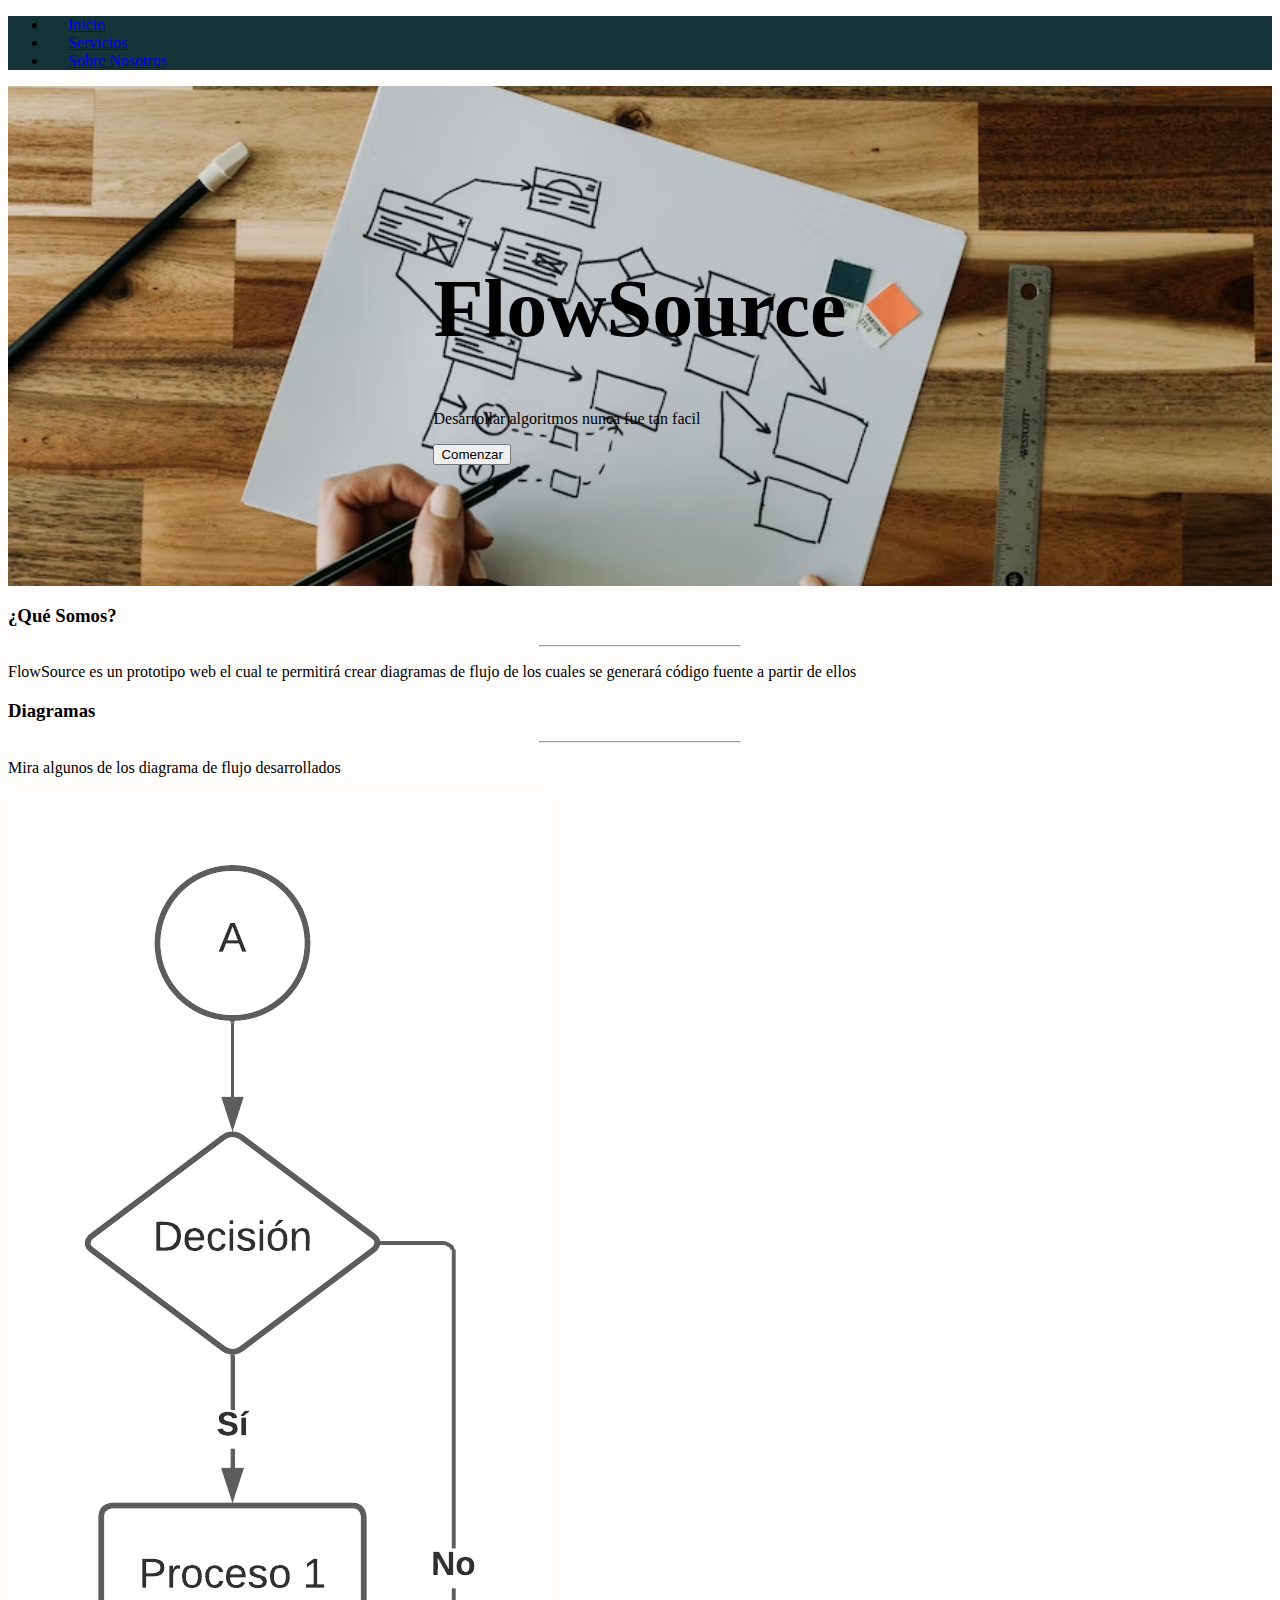
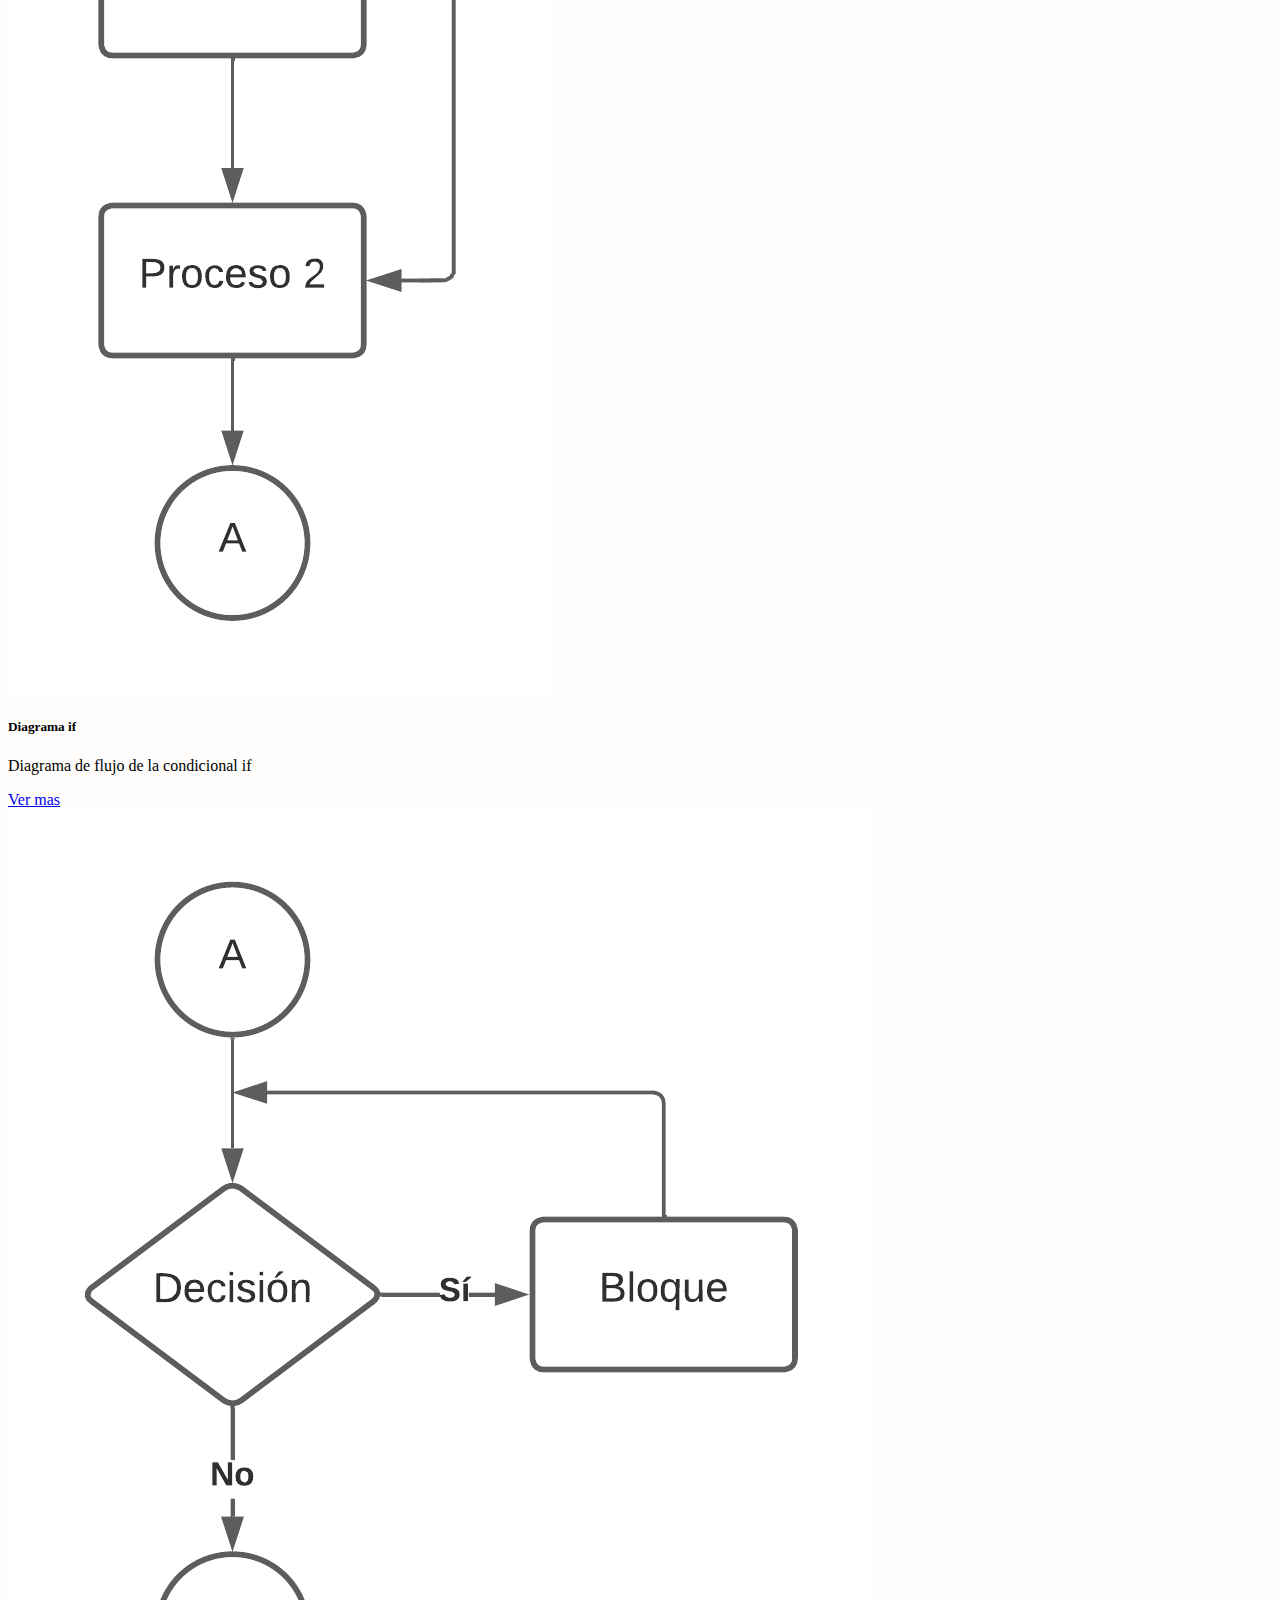
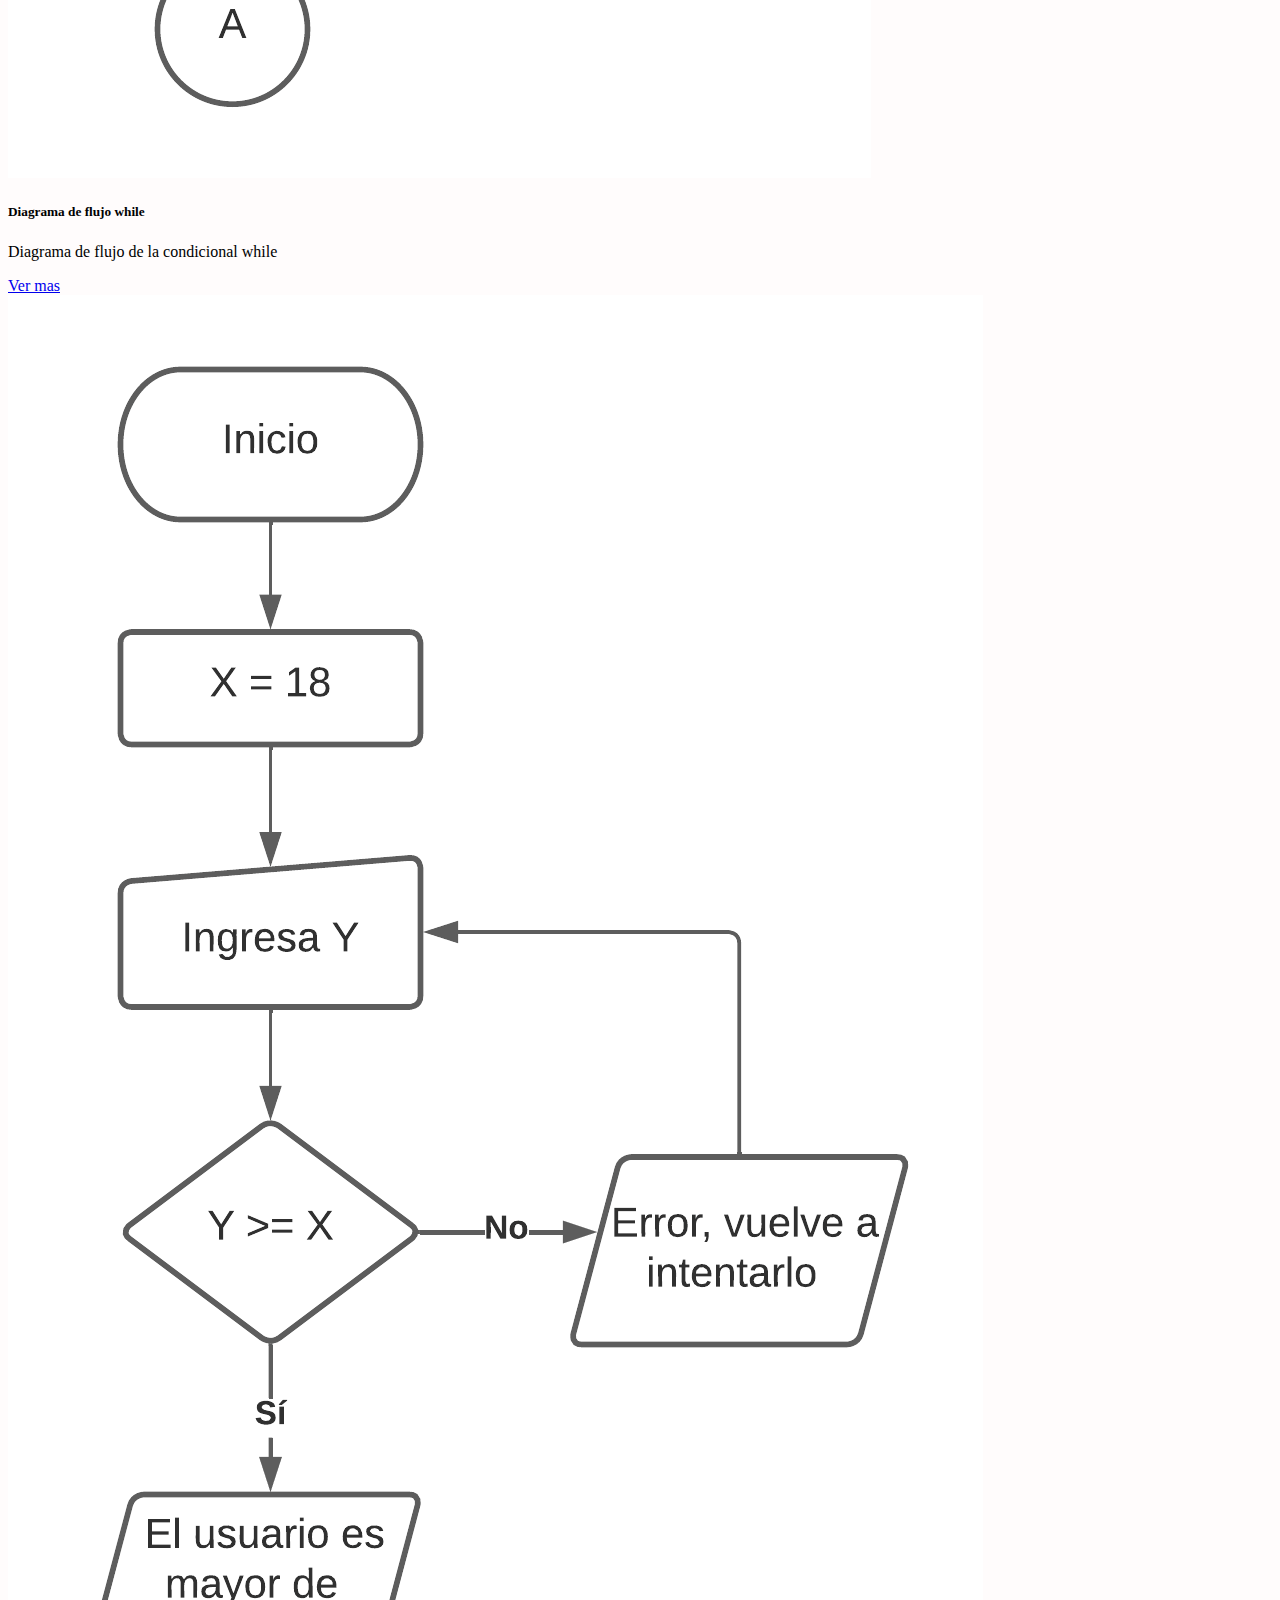
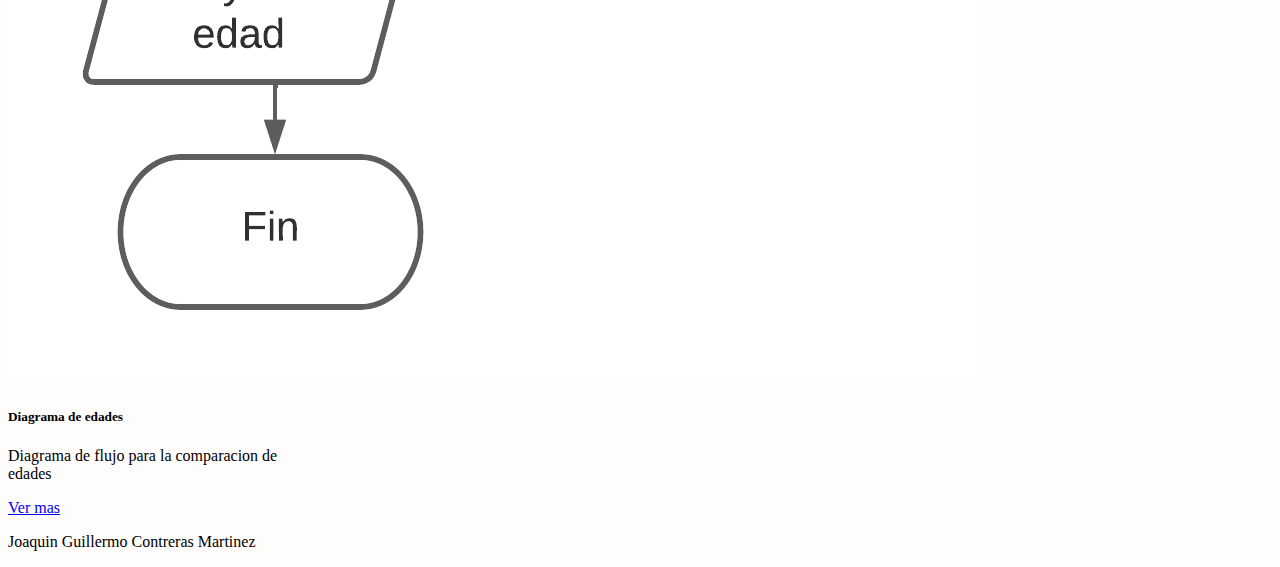
==== index.html @ 5e4f10e1 "Updates to Creation of diagrams and add for an index.html" ====
<!DOCTYPE html>
<html lang="es">
<head>
    <meta charset="UTF-8">
    <meta http-equiv="X-UA-Compatible" content="IE=edge">
    <meta name="viewport" content="width=device-width, initial-scale=1.0">
    <link href="https://cdn.jsdelivr.net/npm/bootstrap@5.0.2/dist/css/bootstrap.min.css" rel="stylesheet" integrity="sha384-EVSTQN3/azprG1Anm3QDgpJLIm9Nao0Yz1ztcQTwFspd3yD65VohhpuuCOmLASjC" crossorigin="anonymous">
    <link rel="stylesheet" type="text/css" href="css/styles.css">
    <title>FlowSource</title>
</head>
<body>
    <nav class="navbar navbar-expand-lg navbar-light">
        <!-- style="background-color: #143437; -->
        <div class="container-fluid">
            <ul class="navbar-nav me-auto mb-2 mb-lg-0">
                <li class="nav-item">
                    <a class="nav-link text-white" href="first-diagram.html">Inicio</a>
                </li>
                <li class="nav-item">
                    <a class="nav-link text-white" href="#">Servicios</a>
                </li>
                <li class="nav-item">
                    <a class="nav-link nav-items text-white" href="#">Sobre Nosotros</a>
                </li>
            </ul>
        </div>
    </nav>
    <section class="containerCSS">
            <div class="text-center shadow-lg rounded p-3">
                <h1 class="text-white">FlowSource</h1>
                <p class="text-white">Desarrollar algoritmos nunca fue tan facil</p>
                <button class="btn btn-primary sectionChild">Comenzar</button>
            </div>
    </section>
    <section class="text-center">       
        <h3 class="pt-3">¿Qué Somos?</h3>
        <hr class="mx-auto bg-danger border-2 border-top border-danger" style="width: 200px;">
        <p class="text-dark">FlowSource es un prototipo web el cual te permitirá crear diagramas de flujo de los cuales se generará código fuente a partir de ellos</p>
        <h3 class="pt-3">Diagramas</h3>
        <hr class="mx-auto bg-danger border-2 border-top border-danger" style="width: 200px;">
        <p class="text-dark">Mira algunos de los diagrama de flujo desarrollados</p>
        <!-- Cards -->
        <div class="d-flex justify-content-around pb-3">
            <div class="card" style="width: 18rem;">
                <img src="images/ifstatement.png" class="card-img-top img-fluid" alt="...">
                <div class="card-body">
                    <h5 class="card-title">Diagrama if</h5>
                    <p class="card-text text-dark">Diagrama de flujo de la condicional if</p>
                    <a href="#" class="btn btn-primary">Ver mas</a>
                </div>
            </div>
            <div class="card" style="width: 18rem;">
                <img src="images/while.png" class="card-img-top img-fluid" alt="...">
                <div class="card-body">
                    <h5 class="card-title">Diagrama de flujo while</h5>
                    <p class="card-text text-dark">Diagrama de flujo de la condicional while</p>
                    <a href="#" class="btn btn-primary">Ver mas</a>
                </div>
            </div>
            <div class="card" style="width: 18rem;">
                <img src="images/agesflowchart.png" class="card-img-top img-fluid" alt="...">
                <div class="card-body">
                    <h5 class="card-title">Diagrama de edades</h5>
                    <p class="card-text text-dark">Diagrama de flujo para la comparacion de edades</p>
                    <a href="#" class="btn btn-primary">Ver mas</a>
                </div>
            </div>
        </div>
    </section>
    <footer class="footer mt-auto pt-3 bg-light">
        <div class="container">
            <p class="text-muted">Joaquin Guillermo Contreras Martinez</p>
        </div>
    </footer>

    <script src="https://cdn.jsdelivr.net/npm/@popperjs/core@2.9.2/dist/umd/popper.min.js" integrity="sha384-IQsoLXl5PILFhosVNubq5LC7Qb9DXgDA9i+tQ8Zj3iwWAwPtgFTxbJ8NT4GN1R8p" crossorigin="anonymous"></script>
    <script src="https://cdn.jsdelivr.net/npm/bootstrap@5.0.2/dist/js/bootstrap.min.js" integrity="sha384-cVKIPhGWiC2Al4u+LWgxfKTRIcfu0JTxR+EQDz/bgldoEyl4H0zUF0QKbrJ0EcQF" crossorigin="anonymous"></script>
</body>
</html>
---- css/styles.css ----
body{
    background: #fffcfc;
}
/* Estilos NavBar */
nav{
    background: #143437;
}


.nav-link{
    /* background: #E47847; */
    border-radius: 15px;
    padding: 10px 20px 10px 20px; 
}


.nav-link:hover{
    background: #df642b;
    border-radius: 15px;
    padding: 10px 20px 10px 20px; 
}

.containerCSS{
    background-image: url("../images/bg-body.avif");
    background-color: #cccccc;
    height: 500px;
    background-position: center;
    background-repeat: no-repeat;
    background-size: cover;
    position: relative;
    /* Centering text */
    display: flex;
    justify-content: center;
    align-items: center;
    flex-direction: column;
}

/* Estilos seccion 1 */
h1{
    font-size: 82px;
}

.containerBody{
    /* Centering text */
    display: flex;
    justify-content: center;
    align-items: center;
    flex-direction: column;
}
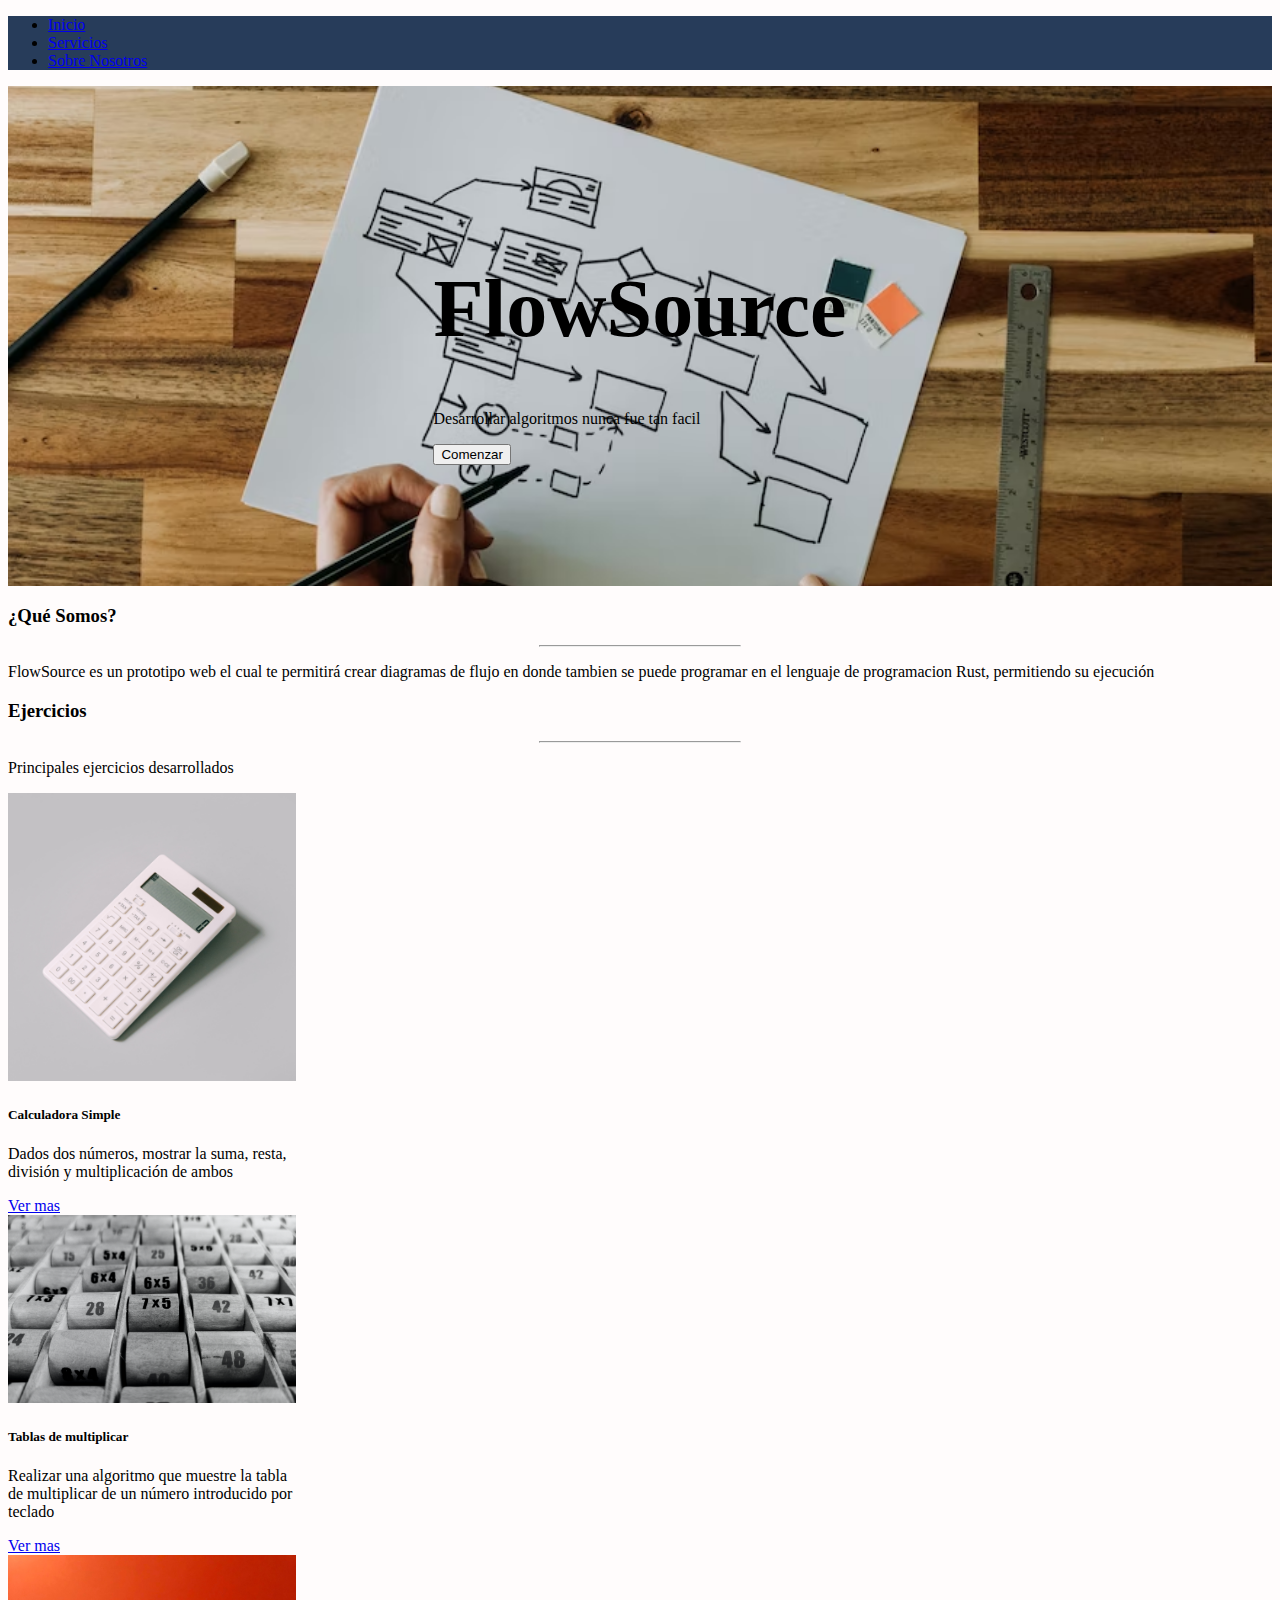
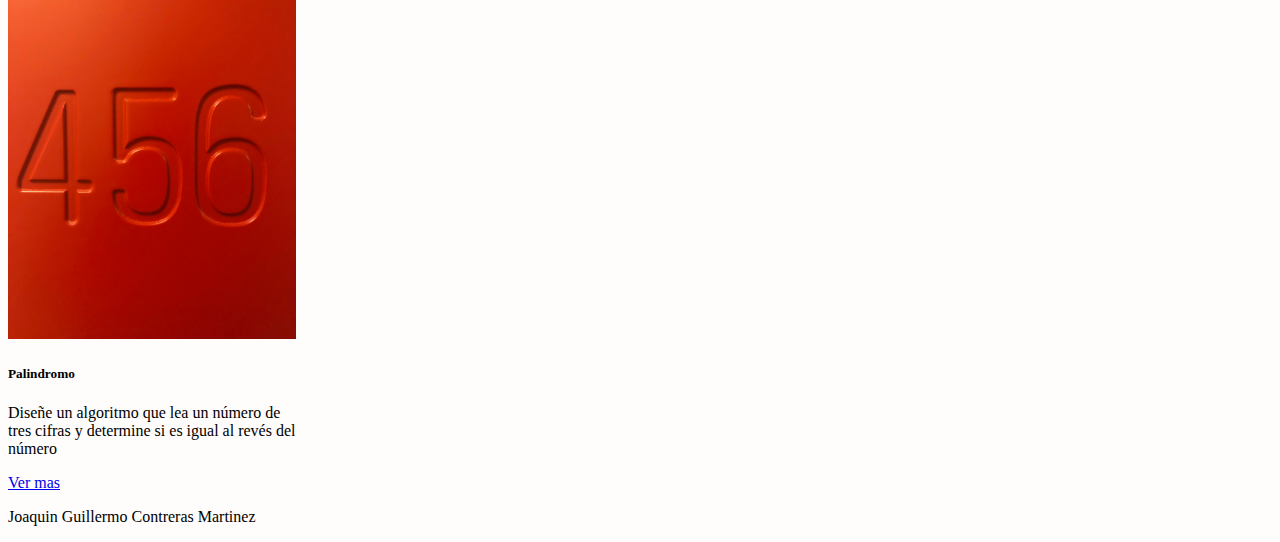
==== commit cdf1ff06: "Creation of all exercises" ====
--- a/index.html
+++ b/index.html
@@ -14,7 +14,7 @@
         <div class="container-fluid">
             <ul class="navbar-nav me-auto mb-2 mb-lg-0">
                 <li class="nav-item">
-                    <a class="nav-link text-white" href="first-diagram.html">Inicio</a>
+                    <a class="nav-link text-white" href="#">Inicio</a>
                 </li>
                 <li class="nav-item">
                     <a class="nav-link text-white" href="#">Servicios</a>
@@ -29,40 +29,41 @@
             <div class="text-center shadow-lg rounded p-3">
                 <h1 class="text-white">FlowSource</h1>
                 <p class="text-white">Desarrollar algoritmos nunca fue tan facil</p>
-                <button class="btn btn-primary sectionChild">Comenzar</button>
+                <button id="btn-comenzar" class="btn btn-primary sectionChild">Comenzar</button>
             </div>
     </section>
     <section class="text-center">       
         <h3 class="pt-3">¿Qué Somos?</h3>
         <hr class="mx-auto bg-danger border-2 border-top border-danger" style="width: 200px;">
-        <p class="text-dark">FlowSource es un prototipo web el cual te permitirá crear diagramas de flujo de los cuales se generará código fuente a partir de ellos</p>
-        <h3 class="pt-3">Diagramas</h3>
+        <p class="text-dark">FlowSource es un prototipo web el cual te permitirá crear diagramas de flujo 
+            en donde tambien se puede programar en el lenguaje de programacion Rust, permitiendo su ejecución</p>
+        <h3 class="pt-3">Ejercicios</h3>
         <hr class="mx-auto bg-danger border-2 border-top border-danger" style="width: 200px;">
-        <p class="text-dark">Mira algunos de los diagrama de flujo desarrollados</p>
+        <p class="text-dark">Principales ejercicios desarrollados</p>
         <!-- Cards -->
         <div class="d-flex justify-content-around pb-3">
             <div class="card" style="width: 18rem;">
-                <img src="images/ifstatement.png" class="card-img-top img-fluid" alt="...">
+                <img src="images/calculator.jpg" class="card-img-top img-fluid" alt="...">
                 <div class="card-body">
-                    <h5 class="card-title">Diagrama if</h5>
-                    <p class="card-text text-dark">Diagrama de flujo de la condicional if</p>
-                    <a href="#" class="btn btn-primary">Ver mas</a>
+                    <h5 class="card-title">Calculadora Simple</h5>
+                    <p class="card-text text-dark">Dados dos números, mostrar la suma, resta, división y multiplicación de ambos</p>
+                    <a href="first-diagram.html?exercise=2" class="btn btn-primary">Ver mas</a>
                 </div>
             </div>
             <div class="card" style="width: 18rem;">
-                <img src="images/while.png" class="card-img-top img-fluid" alt="...">
+                <img src="images/mutiplicacion.jpg" class="card-img-top img-fluid" alt="...">
                 <div class="card-body">
-                    <h5 class="card-title">Diagrama de flujo while</h5>
-                    <p class="card-text text-dark">Diagrama de flujo de la condicional while</p>
-                    <a href="#" class="btn btn-primary">Ver mas</a>
+                    <h5 class="card-title">Tablas de multiplicar</h5>
+                    <p class="card-text text-dark">Realizar una algoritmo que muestre la tabla de multiplicar de un número introducido por teclado</p>
+                    <a href="first-diagram.html?exercise=8" class="btn btn-primary">Ver mas</a>
                 </div>
             </div>
             <div class="card" style="width: 18rem;">
-                <img src="images/agesflowchart.png" class="card-img-top img-fluid" alt="...">
+                <img src="images/numbers.jpg" class="card-img-top img-fluid" alt="...">
                 <div class="card-body">
-                    <h5 class="card-title">Diagrama de edades</h5>
-                    <p class="card-text text-dark">Diagrama de flujo para la comparacion de edades</p>
-                    <a href="#" class="btn btn-primary">Ver mas</a>
+                    <h5 class="card-title">Palindromo</h5>
+                    <p class="card-text text-dark">Diseñe un algoritmo que lea un número de tres cifras y determine si es igual al revés del número</p>
+                    <a href="first-diagram.html?exercise=5" class="btn btn-primary">Ver mas</a>
                 </div>
             </div>
         </div>
@@ -75,5 +76,6 @@
 
     <script src="https://cdn.jsdelivr.net/npm/@popperjs/core@2.9.2/dist/umd/popper.min.js" integrity="sha384-IQsoLXl5PILFhosVNubq5LC7Qb9DXgDA9i+tQ8Zj3iwWAwPtgFTxbJ8NT4GN1R8p" crossorigin="anonymous"></script>
     <script src="https://cdn.jsdelivr.net/npm/bootstrap@5.0.2/dist/js/bootstrap.min.js" integrity="sha384-cVKIPhGWiC2Al4u+LWgxfKTRIcfu0JTxR+EQDz/bgldoEyl4H0zUF0QKbrJ0EcQF" crossorigin="anonymous"></script>
+    <script src="JavaScript/buttons.js"></script>
 </body>
 </html>--- a/css/styles.css
+++ b/css/styles.css
@@ -3,21 +3,21 @@
 }
 /* Estilos NavBar */
 nav{
-    background: #143437;
+    background: #273c5a;
 }
 
 
 .nav-link{
     /* background: #E47847; */
     border-radius: 15px;
-    padding: 10px 20px 10px 20px; 
+    
 }
 
 
 .nav-link:hover{
     background: #df642b;
     border-radius: 15px;
-    padding: 10px 20px 10px 20px; 
+    
 }
 
 .containerCSS{
@@ -35,6 +35,12 @@
     flex-direction: column;
 }
 
+.card-img-top {
+    width: 100%;
+    height: 100%;
+    object-fit: cover;
+}
+
 /* Estilos seccion 1 */
 h1{
     font-size: 82px;
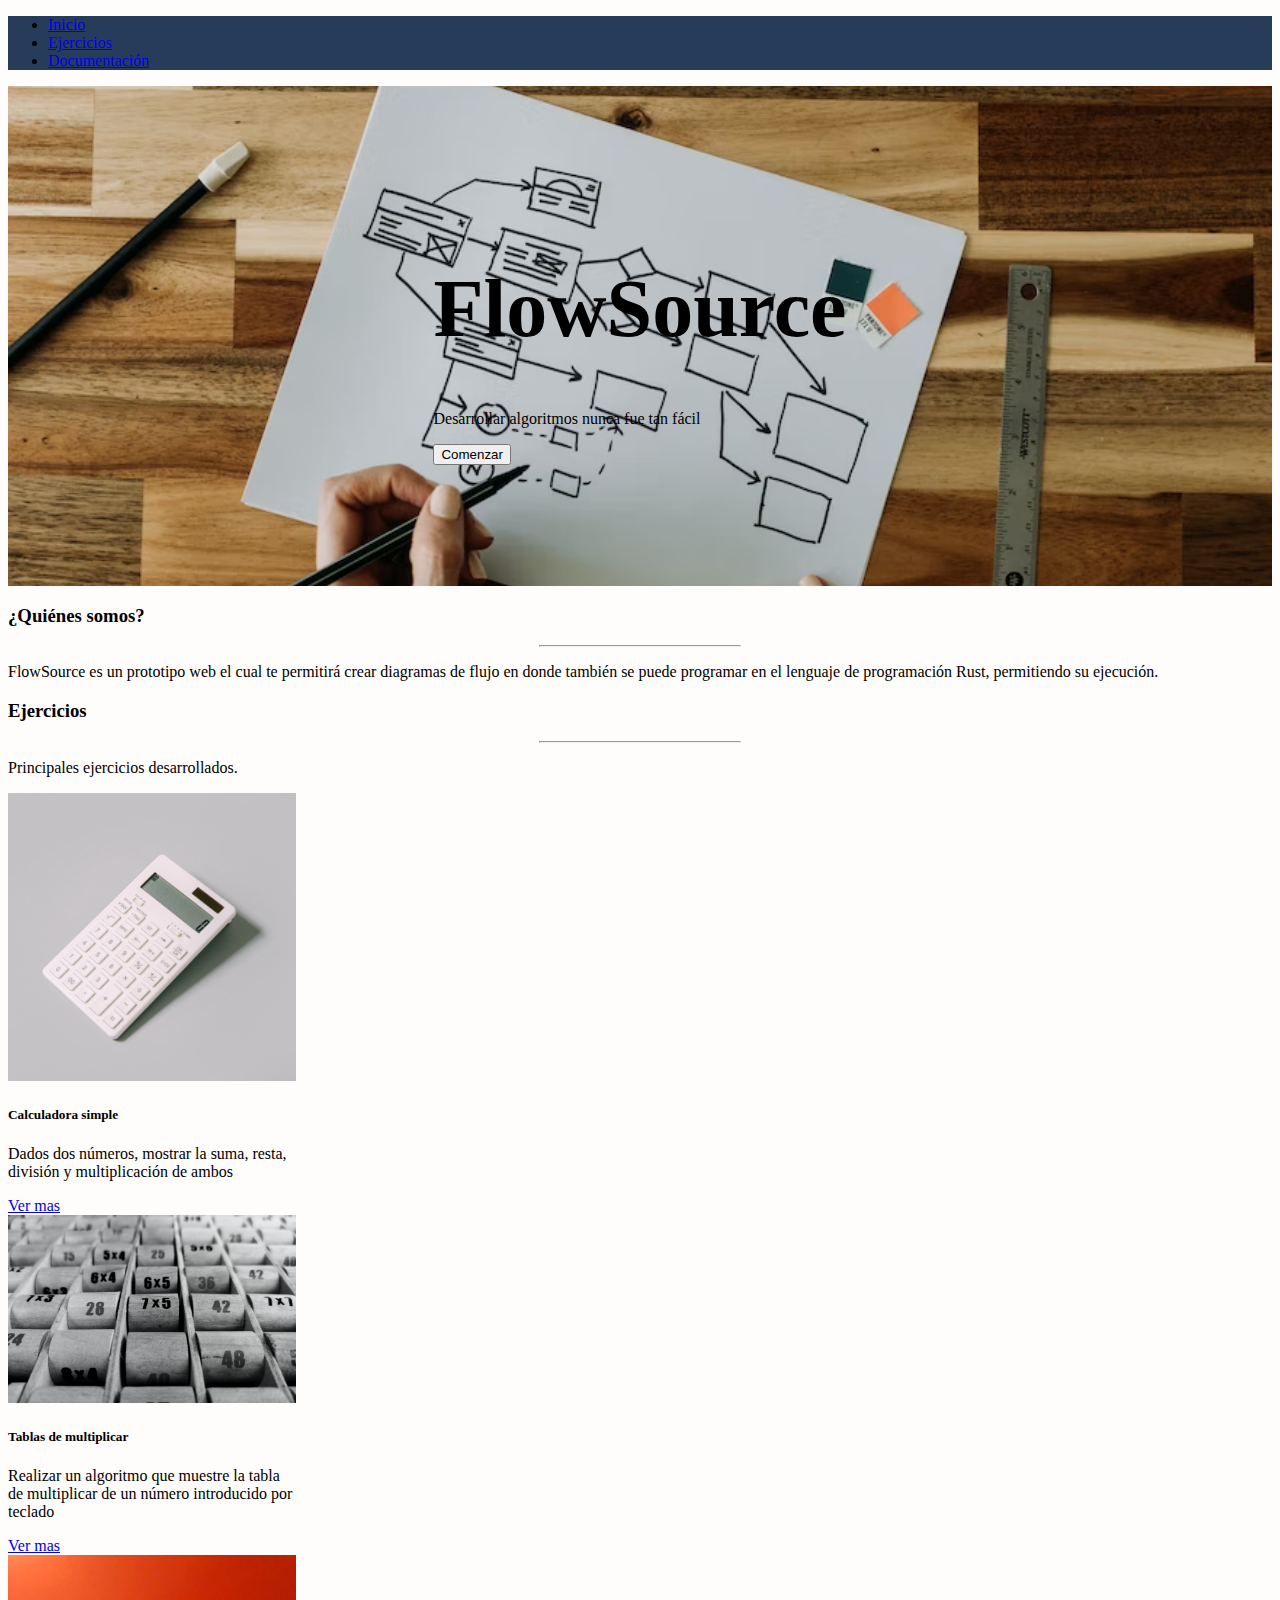
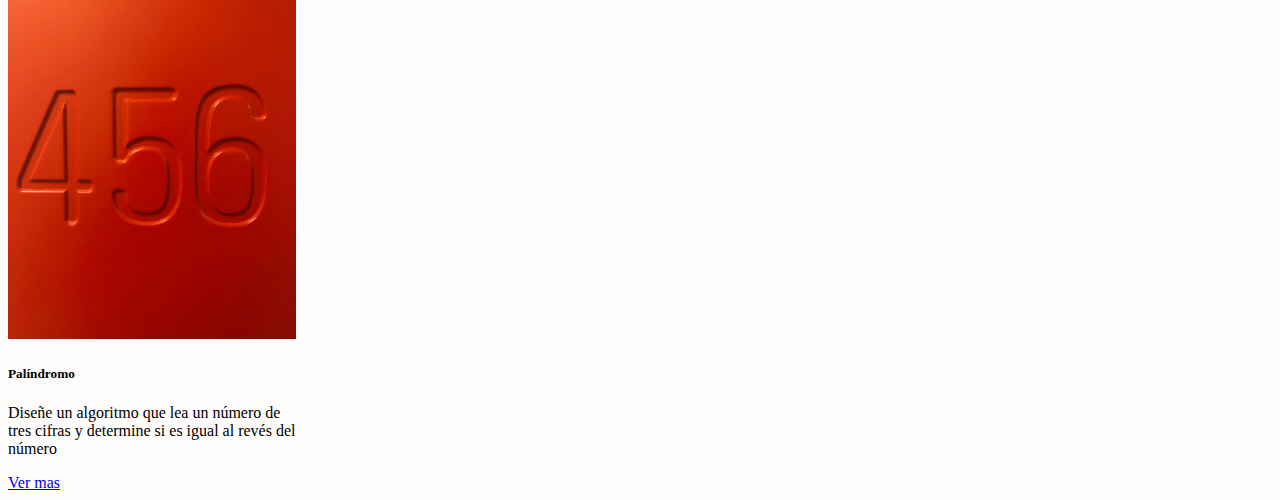
==== commit 3c4822c0: "Changes after first revision" ====
--- a/index.html
+++ b/index.html
@@ -17,10 +17,10 @@
                     <a class="nav-link text-white" href="#">Inicio</a>
                 </li>
                 <li class="nav-item">
-                    <a class="nav-link text-white" href="#">Servicios</a>
+                    <a class="nav-link text-white" href="exercises.html">Ejercicios</a>
                 </li>
                 <li class="nav-item">
-                    <a class="nav-link nav-items text-white" href="#">Sobre Nosotros</a>
+                    <a class="nav-link nav-items text-white" href="docs.html">Documentación</a>
                 </li>
             </ul>
         </div>
@@ -28,24 +28,24 @@
     <section class="containerCSS">
             <div class="text-center shadow-lg rounded p-3">
                 <h1 class="text-white">FlowSource</h1>
-                <p class="text-white">Desarrollar algoritmos nunca fue tan facil</p>
+                <p class="text-white">Desarrollar algoritmos nunca fue tan fácil</p>
                 <button id="btn-comenzar" class="btn btn-primary sectionChild">Comenzar</button>
             </div>
     </section>
     <section class="text-center">       
-        <h3 class="pt-3">¿Qué Somos?</h3>
+        <h3 class="pt-3">¿Quiénes somos?</h3>
         <hr class="mx-auto bg-danger border-2 border-top border-danger" style="width: 200px;">
-        <p class="text-dark">FlowSource es un prototipo web el cual te permitirá crear diagramas de flujo 
-            en donde tambien se puede programar en el lenguaje de programacion Rust, permitiendo su ejecución</p>
+        <p class="text-dark">FlowSource es un prototipo web el cual te permitirá crear diagramas de flujo en donde también 
+            se puede programar en el lenguaje de programación Rust, permitiendo su ejecución.</p>
         <h3 class="pt-3">Ejercicios</h3>
         <hr class="mx-auto bg-danger border-2 border-top border-danger" style="width: 200px;">
-        <p class="text-dark">Principales ejercicios desarrollados</p>
+        <p class="text-dark">Principales ejercicios desarrollados.</p>
         <!-- Cards -->
         <div class="d-flex justify-content-around pb-3">
             <div class="card" style="width: 18rem;">
                 <img src="images/calculator.jpg" class="card-img-top img-fluid" alt="...">
                 <div class="card-body">
-                    <h5 class="card-title">Calculadora Simple</h5>
+                    <h5 class="card-title">Calculadora simple</h5>
                     <p class="card-text text-dark">Dados dos números, mostrar la suma, resta, división y multiplicación de ambos</p>
                     <a href="first-diagram.html?exercise=2" class="btn btn-primary">Ver mas</a>
                 </div>
@@ -54,25 +54,21 @@
                 <img src="images/mutiplicacion.jpg" class="card-img-top img-fluid" alt="...">
                 <div class="card-body">
                     <h5 class="card-title">Tablas de multiplicar</h5>
-                    <p class="card-text text-dark">Realizar una algoritmo que muestre la tabla de multiplicar de un número introducido por teclado</p>
+                    <p class="card-text text-dark">Realizar un algoritmo que muestre la tabla de multiplicar de un número introducido por teclado</p>
                     <a href="first-diagram.html?exercise=8" class="btn btn-primary">Ver mas</a>
                 </div>
             </div>
             <div class="card" style="width: 18rem;">
                 <img src="images/numbers.jpg" class="card-img-top img-fluid" alt="...">
                 <div class="card-body">
-                    <h5 class="card-title">Palindromo</h5>
+                    <h5 class="card-title">Palíndromo</h5>
                     <p class="card-text text-dark">Diseñe un algoritmo que lea un número de tres cifras y determine si es igual al revés del número</p>
                     <a href="first-diagram.html?exercise=5" class="btn btn-primary">Ver mas</a>
                 </div>
             </div>
         </div>
     </section>
-    <footer class="footer mt-auto pt-3 bg-light">
-        <div class="container">
-            <p class="text-muted">Joaquin Guillermo Contreras Martinez</p>
-        </div>
-    </footer>
+    
 
     <script src="https://cdn.jsdelivr.net/npm/@popperjs/core@2.9.2/dist/umd/popper.min.js" integrity="sha384-IQsoLXl5PILFhosVNubq5LC7Qb9DXgDA9i+tQ8Zj3iwWAwPtgFTxbJ8NT4GN1R8p" crossorigin="anonymous"></script>
     <script src="https://cdn.jsdelivr.net/npm/bootstrap@5.0.2/dist/js/bootstrap.min.js" integrity="sha384-cVKIPhGWiC2Al4u+LWgxfKTRIcfu0JTxR+EQDz/bgldoEyl4H0zUF0QKbrJ0EcQF" crossorigin="anonymous"></script>
--- a/css/styles.css
+++ b/css/styles.css
@@ -1,5 +1,6 @@
 body{
     background: #fffcfc;
+    /*font-size: 18px;*/
 }
 /* Estilos NavBar */
 nav{
@@ -52,4 +53,8 @@
     justify-content: center;
     align-items: center;
     flex-direction: column;
-}+}
+
+/* select {
+    width: 150px !important;
+} */